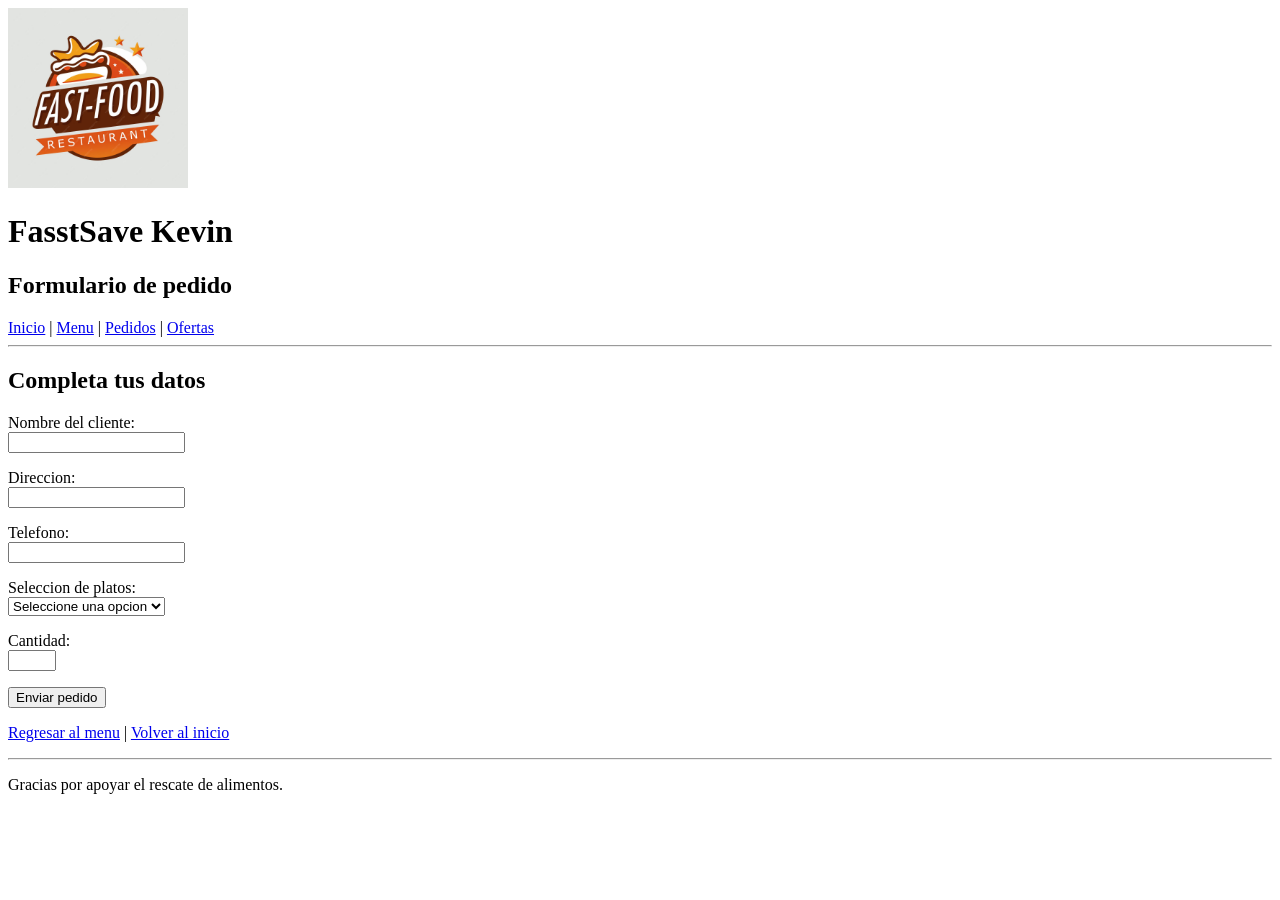
==== form_pedido.html @ 4fd83e37 "Subida de Avance de Proyecto Final 1" ====
<!DOCTYPE html>
<html lang="es">
<head>
  <meta charset="UTF-8">
  <meta name="viewport" content="width=device-width, initial-scale=1.0">
  <title>FoodSave - Formulario de pedido</title>
</head>
<body>
  <header>
    <img src="image.png" alt="Logo FasstSave Kevin" width="180">
    <h1>FasstSave Kevin</h1>
    <h2>Formulario de pedido</h2>
    <nav>
      <a href="index.html">Inicio</a> |
      <a href="menu.html">Menu</a> |
      <a href="pedidos.html">Pedidos</a> |
      <a href="ofertas.html">Ofertas</a>
    </nav>
    <hr>
  </header>

  <main>
    <h2>Completa tus datos</h2>
    <form action="pedidos.html" method="get">
      <p>
        <label for="cliente">Nombre del cliente:</label><br>
        <input type="text" id="cliente" name="cliente" required>
      </p>
      <p>
        <label for="direccion">Direccion:</label><br>
        <input type="text" id="direccion" name="direccion" required>
      </p>
      <p>
        <label for="telefono">Telefono:</label><br>
        <input type="tel" id="telefono" name="telefono" required>
      </p>
      <p>
        <label for="plato">Seleccion de platos:</label><br>
        <select id="plato" name="plato" required>
          <option value="">Seleccione una opcion</option>
          <option value="combo-ensaladas">Combo de ensaladas</option>
          <option value="sandwiches">Pack de sandwiches</option>
          <option value="postres">Postres variados</option>
          <option value="plato-casero">Plato casero</option>
        </select>
      </p>
      <p>
        <label for="cantidad">Cantidad:</label><br>
        <input type="number" id="cantidad" name="cantidad" min="1" max="20" required>
      </p>
      <p>
        <button type="submit">Enviar pedido</button>
      </p>
    </form>

    <p><a href="menu.html">Regresar al menu</a> | <a href="index.html">Volver al inicio</a></p>
  </main>

  <footer>
    <hr>
    <p>Gracias por apoyar el rescate de alimentos.</p>
  </footer>
</body>
</html>
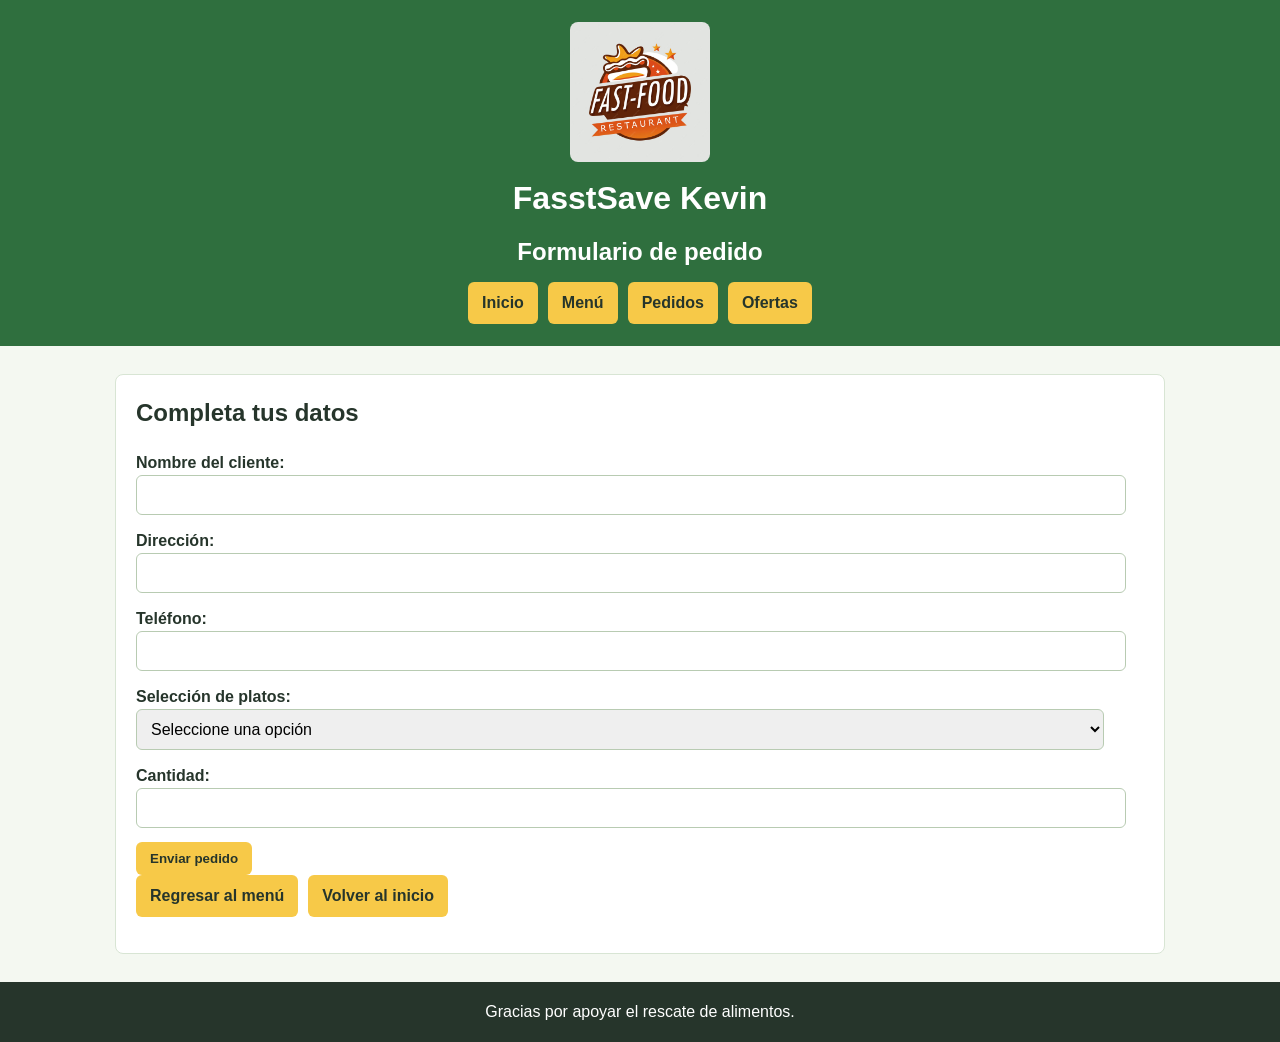
==== commit ce4ead51: "Add files via upload" ====
--- a/form_pedido.html
+++ b/form_pedido.html
@@ -3,61 +3,62 @@
 <head>
   <meta charset="UTF-8">
   <meta name="viewport" content="width=device-width, initial-scale=1.0">
-  <title>FoodSave - Formulario de pedido</title>
+  <title>FasstSave Kevin - Formulario de pedido</title>
+  <link rel="stylesheet" href="styles.css">
 </head>
 <body>
   <header>
-    <img src="image.png" alt="Logo FasstSave Kevin" width="180">
+    <img src="image.png" alt="Logo FasstSave Kevin">
     <h1>FasstSave Kevin</h1>
     <h2>Formulario de pedido</h2>
     <nav>
-      <a href="index.html">Inicio</a> |
-      <a href="menu.html">Menu</a> |
-      <a href="pedidos.html">Pedidos</a> |
+      <a href="index.html">Inicio</a>
+      <a href="menu.html">Menú</a>
+      <a href="pedidos.html">Pedidos</a>
       <a href="ofertas.html">Ofertas</a>
     </nav>
-    <hr>
   </header>
 
   <main>
+    <div class="tarjeta">
     <h2>Completa tus datos</h2>
     <form action="pedidos.html" method="get">
-      <p>
+      <div>
         <label for="cliente">Nombre del cliente:</label><br>
         <input type="text" id="cliente" name="cliente" required>
-      </p>
-      <p>
-        <label for="direccion">Direccion:</label><br>
+      </div>
+      <div>
+        <label for="direccion">Dirección:</label><br>
         <input type="text" id="direccion" name="direccion" required>
-      </p>
-      <p>
-        <label for="telefono">Telefono:</label><br>
+      </div>
+      <div>
+        <label for="telefono">Teléfono:</label><br>
         <input type="tel" id="telefono" name="telefono" required>
-      </p>
-      <p>
-        <label for="plato">Seleccion de platos:</label><br>
+      </div>
+      <div>
+        <label for="plato">Selección de platos:</label><br>
         <select id="plato" name="plato" required>
-          <option value="">Seleccione una opcion</option>
+          <option value="">Seleccione una opción</option>
           <option value="combo-ensaladas">Combo de ensaladas</option>
           <option value="sandwiches">Pack de sandwiches</option>
           <option value="postres">Postres variados</option>
           <option value="plato-casero">Plato casero</option>
         </select>
-      </p>
-      <p>
+      </div>
+      <div>
         <label for="cantidad">Cantidad:</label><br>
         <input type="number" id="cantidad" name="cantidad" min="1" max="20" required>
-      </p>
-      <p>
+      </div>
+      <div>
         <button type="submit">Enviar pedido</button>
-      </p>
+      </div>
     </form>
 
-    <p><a href="menu.html">Regresar al menu</a> | <a href="index.html">Volver al inicio</a></p>
+    <p class="acciones"><a class="boton" href="menu.html">Regresar al menú</a> <a class="boton" href="index.html">Volver al inicio</a></p>
+    </div>
   </main>
 
   <footer>
-    <hr>
     <p>Gracias por apoyar el rescate de alimentos.</p>
   </footer>
 </body>
--- a/styles.css
+++ b/styles.css
@@ -0,0 +1,245 @@
+body {
+  margin: 0;
+  font-family: Arial, Helvetica, sans-serif;
+  background: #f4f8f1;
+  color: #26352b;
+  line-height: 1.5;
+  min-height: 100vh;
+  display: grid;
+  grid-template-areas:
+    "header"
+    "content"
+    "footer";
+  grid-template-rows: auto 1fr auto;
+}
+
+
+
+
+header {
+  grid-area: header;
+  display: flex;
+  flex-direction: column;
+  align-items: center;
+  gap: 12px;
+  padding: 22px 16px;
+  background: #2f6f3e;
+  color: white;
+  text-align: center;
+}
+
+h1,
+h2,
+h3,
+p {
+  margin-top: 0;
+}
+
+header h1 {
+  margin-bottom: 0;
+  font-size: 2rem;
+}
+
+header p,
+header h2 {
+  margin-bottom: 0;
+}
+
+header img {
+  width: 140px;
+  border-radius: 8px;
+}
+
+nav {
+  display: flex;
+  flex-wrap: wrap;
+  justify-content: center;
+  gap: 10px;
+}
+
+
+
+
+nav a,
+.boton,
+button {
+  display: inline-block;
+  padding: 9px 14px;
+  border-radius: 6px;
+  background: #f7c948;
+  color: #26352b;
+  text-decoration: none;
+  font-weight: bold;
+  border: none;
+  cursor: pointer;
+  transition: background 0.3s ease, transform 0.3s ease;
+}
+
+nav a:hover,
+.boton:hover,
+button:hover {
+  background: #ffe08a;
+  transform: translateY(-2px);
+}
+
+main {
+  grid-area: content;
+  width: 92%;
+  max-width: 1050px;
+  margin: 28px auto;
+  display: grid;
+  gap: 20px;
+  animation: aparecer 0.8s ease;
+}
+
+.grid-dos {
+  grid-template-columns: 1.2fr 0.8fr;
+  align-items: start;
+}
+
+.tarjeta {
+  background: white;
+  border: 1px solid #d8e5d4;
+  border-radius: 8px;
+  padding: 20px;
+  transition: transform 0.3s ease;
+}
+
+.tarjeta:hover {
+  transform: translateY(-3px);
+}
+
+.lista-rapida {
+  display: grid;
+  gap: 10px;
+  padding-left: 18px;
+}
+
+
+
+
+
+.tabla-contenedor {
+  width: 100%;
+}
+
+table {
+  width: 100%;
+  border-collapse: collapse;
+  background: white;
+}
+
+th,
+td {
+  padding: 12px;
+  border: 1px solid #c9d9c2;
+  text-align: left;
+}
+
+th {
+  background: #2f6f3e;
+  color: white;
+}
+
+tr {
+  transition: background 0.3s ease;
+}
+
+tr:hover {
+  background: #eef7ea;
+}
+
+form {
+  display: grid;
+  gap: 14px;
+}
+
+label {
+  font-weight: bold;
+}
+
+input,
+select {
+  width: 96%;
+  padding: 10px;
+  border: 1px solid #b8cbb2;
+  border-radius: 6px;
+  font-size: 1rem;
+}
+
+input:focus,
+select:focus {
+  background: #f4f8f1;
+}
+
+.acciones {
+  display: flex;
+  flex-wrap: wrap;
+  gap: 10px;
+  align-items: center;
+}
+
+.nota {
+  background: #fff7d7;
+  border-left: 5px solid #f7c948;
+}
+
+
+
+
+
+
+footer {
+  grid-area: footer;
+  display: grid;
+  gap: 6px;
+  padding: 18px;
+  background: #26352b;
+  color: white;
+  text-align: center;
+}
+
+footer p {
+  margin: 0;
+}
+
+footer a {
+  color: #f7c948;
+}
+
+@keyframes aparecer {
+  from {
+    opacity: 0;
+    transform: translateY(12px);
+  }
+
+  to {
+    opacity: 1;
+    transform: translateY(0);
+  }
+}
+
+@media (max-width: 700px) {
+  header h1 {
+    font-size: 1.6rem;
+  }
+
+  .grid-dos {
+    grid-template-columns: 1fr;
+  }
+
+  nav {
+    flex-direction: column;
+    width: 100%;
+  }
+
+  nav a {
+    width: 100%;
+  }
+
+  th,
+  td {
+    padding: 10px;
+    font-size: 0.92rem;
+  }
+}
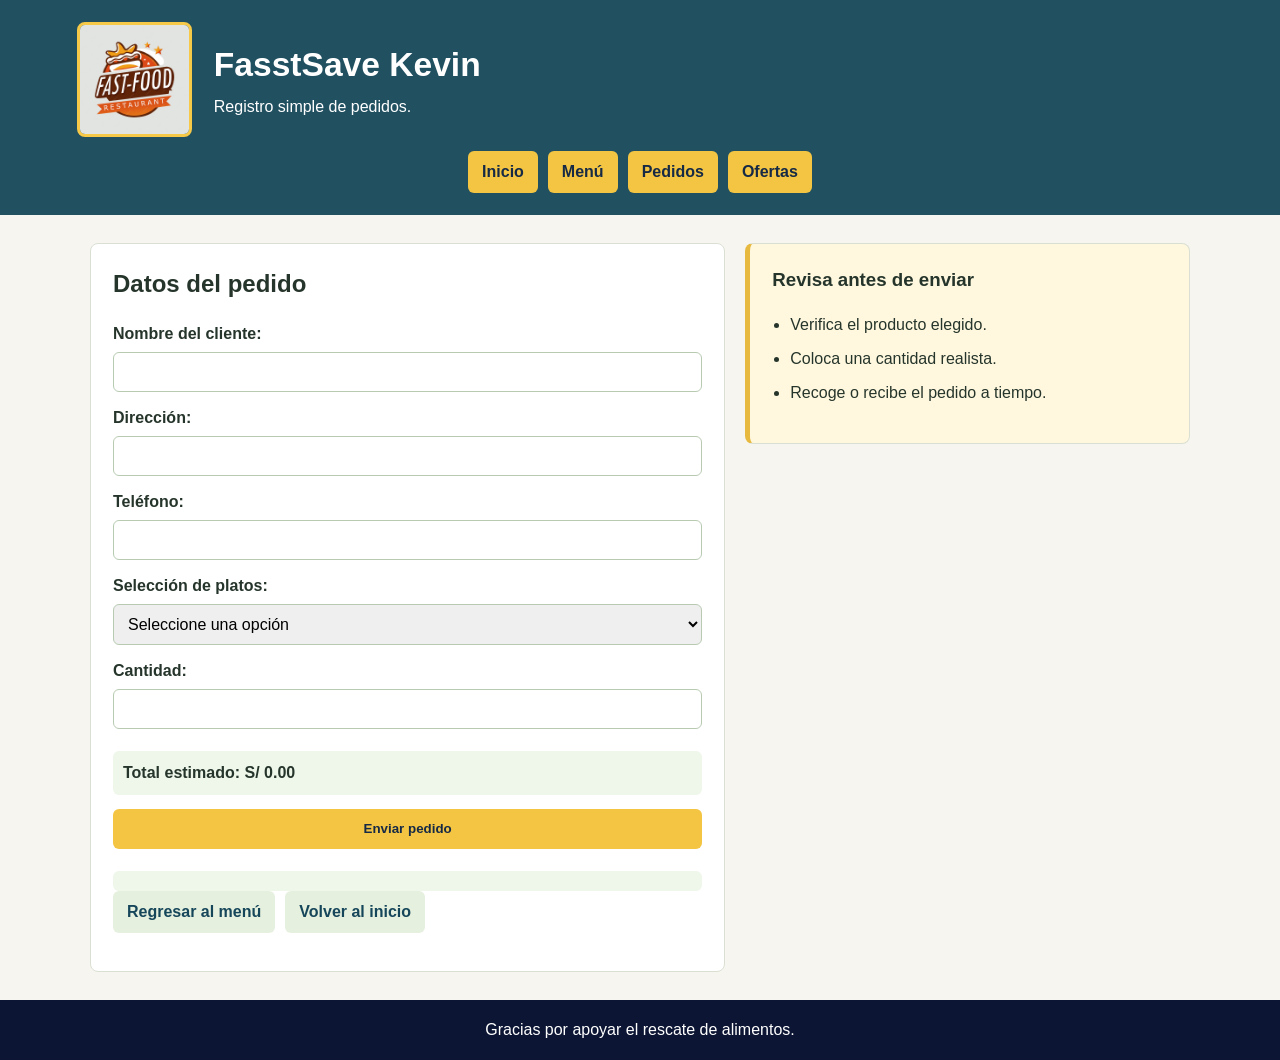
==== commit 5bddf849: "Avance de proyecto 3" ====
--- a/form_pedido.html
+++ b/form_pedido.html
@@ -1,4 +1,4 @@
-<!DOCTYPE html>
+﻿<!DOCTYPE html>
 <html lang="es">
 <head>
   <meta charset="UTF-8">
@@ -9,9 +9,12 @@
 <body>
   <header>
     <img src="image.png" alt="Logo FasstSave Kevin">
-    <h1>FasstSave Kevin</h1>
-    <h2>Formulario de pedido</h2>
-    <nav>
+    <div class="encabezado-texto">
+      <h1>FasstSave Kevin</h1>
+      <p>Registro simple de pedidos.</p>
+    </div>
+    <button class="menu-toggle" type="button" onclick="toggleMenu()">☰</button>
+    <nav id="menu-principal">
       <a href="index.html">Inicio</a>
       <a href="menu.html">Menú</a>
       <a href="pedidos.html">Pedidos</a>
@@ -19,47 +22,60 @@
     </nav>
   </header>
 
-  <main>
-    <div class="tarjeta">
-    <h2>Completa tus datos</h2>
-    <form action="pedidos.html" method="get">
-      <div>
-        <label for="cliente">Nombre del cliente:</label><br>
-        <input type="text" id="cliente" name="cliente" required>
-      </div>
-      <div>
-        <label for="direccion">Dirección:</label><br>
-        <input type="text" id="direccion" name="direccion" required>
-      </div>
-      <div>
-        <label for="telefono">Teléfono:</label><br>
-        <input type="tel" id="telefono" name="telefono" required>
-      </div>
-      <div>
-        <label for="plato">Selección de platos:</label><br>
-        <select id="plato" name="plato" required>
-          <option value="">Seleccione una opción</option>
-          <option value="combo-ensaladas">Combo de ensaladas</option>
-          <option value="sandwiches">Pack de sandwiches</option>
-          <option value="postres">Postres variados</option>
-          <option value="plato-casero">Plato casero</option>
-        </select>
-      </div>
-      <div>
-        <label for="cantidad">Cantidad:</label><br>
-        <input type="number" id="cantidad" name="cantidad" min="1" max="20" required>
-      </div>
-      <div>
+  <main class="pagina-pedido pagina-form grid-dos">
+    <section class="tarjeta">
+      <h2>Datos del pedido</h2>
+      <form id="form-pedido" action="pedidos.html" method="get">
+        <div>
+          <label for="cliente">Nombre del cliente:</label>
+          <input type="text" id="cliente" name="cliente" required>
+        </div>
+        <div>
+          <label for="direccion">Dirección:</label>
+          <input type="text" id="direccion" name="direccion" required>
+        </div>
+        <div>
+          <label for="telefono">Teléfono:</label>
+          <input type="tel" id="telefono" name="telefono" required>
+        </div>
+        <div>
+          <label for="plato">Selección de platos:</label>
+          <select id="plato" name="plato" required>
+            <option value="">Seleccione una opción</option>
+            <option value="combo-ensaladas">Combo de ensaladas</option>
+            <option value="sandwiches">Pack de sandwiches</option>
+            <option value="postres">Postres variados</option>
+            <option value="plato-casero">Plato casero</option>
+          </select>
+        </div>
+        <div>
+          <label for="cantidad">Cantidad:</label>
+          <input type="number" id="cantidad" name="cantidad" min="1" max="20" required>
+        </div>
+        <p id="total-pedido" class="mensaje">Total estimado: S/ 0.00</p>
         <button type="submit">Enviar pedido</button>
-      </div>
-    </form>
+        <p id="mensaje-pedido" class="mensaje"></p>
+      </form>
+      <p class="acciones"><a class="boton secundario" href="menu.html">Regresar al menú</a> <a class="boton secundario" href="index.html">Volver al inicio</a></p>
+    </section>
 
-    <p class="acciones"><a class="boton" href="menu.html">Regresar al menú</a> <a class="boton" href="index.html">Volver al inicio</a></p>
-    </div>
+    <aside class="tarjeta nota resumen-pedido">
+      <h3>Revisa antes de enviar</h3>
+      <ul>
+        <li>Verifica el producto elegido.</li>
+        <li>Coloca una cantidad realista.</li>
+        <li>Recoge o recibe el pedido a tiempo.</li>
+      </ul>
+    </aside>
   </main>
 
   <footer>
     <p>Gracias por apoyar el rescate de alimentos.</p>
   </footer>
+  <script src="app.js"></script>
 </body>
 </html>
+
+
+
+
--- a/styles.css
+++ b/styles.css
@@ -1,7 +1,16 @@
+﻿/* Estilos generales de mi pagina */
+* {
+  box-sizing: border-box;
+}
+
+@view-transition {
+  navigation: auto;
+}
+
 body {
   margin: 0;
   font-family: Arial, Helvetica, sans-serif;
-  background: #f4f8f1;
+  background: #f6f5ef;
   color: #26352b;
   line-height: 1.5;
   min-height: 100vh;
@@ -11,21 +20,7 @@
     "content"
     "footer";
   grid-template-rows: auto 1fr auto;
-}
-
-
-
-
-header {
-  grid-area: header;
-  display: flex;
-  flex-direction: column;
-  align-items: center;
-  gap: 12px;
-  padding: 22px 16px;
-  background: #2f6f3e;
-  color: white;
-  text-align: center;
+  animation: desvanecer-pagina 0.45s ease both;
 }
 
 h1,
@@ -35,96 +30,352 @@
   margin-top: 0;
 }
 
+main {
+  grid-area: content;
+  width: 92%;
+  max-width: 1100px;
+  margin: 28px auto;
+  display: grid;
+  gap: 20px;
+  animation: entrada-suave 0.5s ease both;
+}
+
+/* Encabezado y menu de navegacion */
+header {
+  grid-area: header;
+  display: grid;
+  grid-template-columns: auto 1fr;
+  gap: 14px 22px;
+  align-items: center;
+  padding: 22px 6%;
+  background: #215061;
+  color: white;
+}
+
+header img {
+  width: 115px;
+  border: 3px solid #f7c948;
+  border-radius: 8px;
+  background: white;
+}
+
 header h1 {
   margin-bottom: 0;
-  font-size: 2rem;
-}
-
-header p,
-header h2 {
+  font-size: 2.1rem;
+}
+
+header p {
   margin-bottom: 0;
 }
 
-header img {
-  width: 140px;
-  border-radius: 8px;
+.encabezado-texto {
+  display: grid;
+  gap: 4px;
 }
 
 nav {
+  grid-column: 1 / -1;
   display: flex;
   flex-wrap: wrap;
   justify-content: center;
   gap: 10px;
 }
 
-
-
-
+.menu-toggle {
+  display: none;
+  justify-self: end;
+  min-width: 44px;
+  font-size: 1.2rem;
+}
+
+/* Botones */
 nav a,
 .boton,
 button {
-  display: inline-block;
+  display: inline-flex;
+  align-items: center;
+  justify-content: center;
+  min-height: 40px;
   padding: 9px 14px;
+  border: none;
   border-radius: 6px;
-  background: #f7c948;
-  color: #26352b;
+  background: #f4c542;
+  color: #162a46;
+  font-weight: bold;
   text-decoration: none;
-  font-weight: bold;
-  border: none;
   cursor: pointer;
-  transition: background 0.3s ease, transform 0.3s ease;
+  animation: flotar-boton 2.8s ease-in-out infinite;
+  transition: background 0.2s ease, transform 0.2s ease, box-shadow 0.2s ease, opacity 0.2s ease;
 }
 
 nav a:hover,
 .boton:hover,
 button:hover {
   background: #ffe08a;
-  transform: translateY(-2px);
-}
-
-main {
-  grid-area: content;
-  width: 92%;
-  max-width: 1050px;
-  margin: 28px auto;
-  display: grid;
-  gap: 20px;
-  animation: aparecer 0.8s ease;
-}
-
+  opacity: 0.94;
+  transform: translateY(-3px);
+  box-shadow: 0 0 12px rgba(244, 197, 66, 0.65), 0 6px 14px rgba(12, 21, 51, 0.16);
+}
+
+.boton.secundario {
+  background: #e6f0df;
+  color: #16465a;
+}
+
+/* todo lo que se vuelve a utilizar para todas las paginas */
 .grid-dos {
   grid-template-columns: 1.2fr 0.8fr;
   align-items: start;
 }
 
+.pagina-form {
+  grid-template-columns: minmax(280px, 1fr) minmax(240px, 0.7fr);
+}
+
+.ancho-completo {
+  grid-column: 1 / -1;
+}
+
 .tarjeta {
+  padding: 22px;
+  border: 1px solid #d9dfd2;
+  border-radius: 8px;
   background: white;
+  transition: opacity 0.2s ease, transform 0.2s ease, border-color 0.2s ease, box-shadow 0.2s ease;
+}
+
+.tarjeta:hover,
+.producto:hover,
+.oferta:hover {
+  opacity: 0.97;
+  transform: translateY(-5px);
+  border-color: #c4d0bc;
+  box-shadow: 0 6px 16px rgba(38, 53, 43, 0.08);
+}
+
+.nota {
+  border-left: 5px solid #e7b93f;
+  background: #fff8df;
+}
+
+.mensaje {
+  margin: 8px 0 0;
+  padding: 10px;
+  border-radius: 6px;
+  background: #eef7ea;
+  color: #26352b;
+  font-weight: bold;
+}
+
+.mensaje.error {
+  background: #ffe1df;
+  color: #9c1c12;
+}
+
+.mensaje.exito {
+  background: #d8f3dc;
+  color: #1b6b34;
+}
+
+.campo-error {
+  border-color: #d64232;
+  background: #fff5f4;
+}
+
+.acciones {
+  display: flex;
+  flex-wrap: wrap;
+  gap: 10px;
+  align-items: center;
+}
+
+.etiqueta,
+.descuento,
+.estado {
+  display: inline-flex;
+  width: fit-content;
+  padding: 5px 10px;
+  border-radius: 999px;
+  font-size: 0.85rem;
+  font-weight: bold;
+}
+
+.etiqueta,
+.descuento {
+  background: #d96436;
+  color: white;
+}
+
+.precio {
+  display: flex;
+  flex-wrap: wrap;
+  gap: 10px;
+  align-items: center;
+}
+
+.precio strong {
+  color: #e9551c;
+  font-size: 1.25rem;
+}
+
+/* Inicio */
+.pagina-inicio .tarjeta-principal {
+  display: grid;
+  gap: 12px;
+  min-height: 270px;
+  align-content: center;
+  animation: levantar 0.55s ease both;
+}
+
+.pagina-inicio .panel-js {
+  border-left: 5px solid #4b8da5;
+}
+
+.pasos {
+  display: grid;
+  gap: 16px;
+}
+
+.pasos article {
+  display: grid;
+  gap: 10px;
+  padding: 16px;
   border: 1px solid #d8e5d4;
   border-radius: 8px;
-  padding: 20px;
-  transition: transform 0.3s ease;
-}
-
-.tarjeta:hover {
-  transform: translateY(-3px);
-}
-
-.lista-rapida {
+  background: white;
+  transition: opacity 0.2s ease, transform 0.2s ease, border-color 0.2s ease, box-shadow 0.2s ease;
+}
+
+.pasos strong {
+  display: grid;
+  place-items: center;
+  width: 34px;
+  height: 34px;
+  border-radius: 50%;
+  background: #16465a;
+  color: white;
+}
+
+/* Logear */
+.pagina-login .tarjeta {
+  animation: levantar 0.55s ease both;
+}
+
+/* Registrar  */
+.pagina-registro .tarjeta {
+  animation: levantar 0.55s ease both;
+}
+
+/*  Menu de Comidas */
+.pagina-menu {
+  grid-template-columns: 1fr;
+}
+
+.pagina-menu .producto {
+  animation: entrada-suave 0.55s ease both;
+}
+
+.pagina-menu .producto:nth-child(2) {
+  animation-delay: 0.08s;
+}
+
+.pagina-menu .producto:nth-child(3) {
+  animation-delay: 0.16s;
+}
+
+.pagina-menu .producto:nth-child(4) {
+  animation-delay: 0.24s;
+}
+
+.menu-grid {
+  display: grid;
+  gap: 16px;
+  grid-template-columns: repeat(4, minmax(0, 1fr));
+}
+
+.producto {
+  display: grid;
+  gap: 10px;
+  padding: 16px;
+  border: 1px solid #d8e5d4;
+  border-radius: 8px;
+  background: white;
+  transition: opacity 0.2s ease, transform 0.2s ease, border-color 0.2s ease, box-shadow 0.2s ease;
+}
+
+.imagen-producto {
+  width: 100%;
+  height: 150px;
+  object-fit: cover;
+  border: 1px solid #d8e5d4;
+  border-radius: 8px;
+}
+
+.imagen-producto:hover {
+  opacity: 0.92;
+  box-shadow: 0 4px 12px rgba(33, 80, 97, 0.14);
+}
+
+/* Formulario de Pedido */
+.pagina-pedido .tarjeta {
+  animation: levantar 0.55s ease both;
+}
+
+form {
+  display: grid;
+  gap: 14px;
+}
+
+form div {
+  display: grid;
+  gap: 6px;
+}
+
+label {
+  font-weight: bold;
+}
+
+input,
+select {
+  width: 100%;
+  padding: 10px;
+  border: 1px solid #b8cbb2;
+  border-radius: 6px;
+  font-size: 1rem;
+  transition: border-color 0.3s ease, box-shadow 0.3s ease, background 0.3s ease;
+}
+
+input:focus,
+select:focus {
+  outline: none;
+  background: #f4f8f1;
+  border-color: #f7c948;
+  box-shadow: 0 0 0 3px rgba(247, 201, 72, 0.25);
+}
+
+.resumen-pedido ul {
   display: grid;
   gap: 10px;
   padding-left: 18px;
 }
 
-
-
-
+/* Tabla de Pedidos */
+.pagina-tabla {
+  grid-template-columns: 1fr;
+}
+
+.pagina-tabla table {
+  animation: entrada-suave 0.55s ease both;
+}
 
 .tabla-contenedor {
   width: 100%;
+  overflow-x: auto;
 }
 
 table {
   width: 100%;
+  min-width: 720px;
   border-collapse: collapse;
   background: white;
 }
@@ -137,64 +388,83 @@
 }
 
 th {
-  background: #2f6f3e;
+  background: #16465a;
   color: white;
 }
 
 tr {
-  transition: background 0.3s ease;
+  transition: background 0.2s ease;
 }
 
 tr:hover {
   background: #eef7ea;
 }
 
-form {
-  display: grid;
-  gap: 14px;
-}
-
-label {
-  font-weight: bold;
-}
-
-input,
-select {
-  width: 96%;
-  padding: 10px;
-  border: 1px solid #b8cbb2;
-  border-radius: 6px;
-  font-size: 1rem;
-}
-
-input:focus,
-select:focus {
-  background: #f4f8f1;
-}
-
-.acciones {
-  display: flex;
-  flex-wrap: wrap;
-  gap: 10px;
-  align-items: center;
-}
-
-.nota {
-  background: #fff7d7;
-  border-left: 5px solid #f7c948;
-}
-
-
-
-
-
-
+.estado.enviado {
+  background: #d8f3dc;
+  color: #1b6b34;
+}
+
+.estado.proceso {
+  background: #fff1bd;
+  color: #8a6200;
+}
+
+.estado.preparando {
+  background: #dceeff;
+  color: #16465a;
+}
+
+/* Pagina Ofertas Especiales */
+.pagina-ofertas .tarjeta {
+  animation: levantar 0.55s ease both;
+}
+
+.ofertas-grid {
+  display: grid;
+  gap: 16px;
+  grid-template-columns: repeat(2, minmax(0, 1fr));
+}
+
+.oferta {
+  display: grid;
+  gap: 10px;
+  padding: 16px;
+  border: 1px solid #d8e5d4;
+  border-radius: 8px;
+  background: white;
+  transition: opacity 0.2s ease, transform 0.2s ease, border-color 0.2s ease, box-shadow 0.2s ease;
+}
+
+.oferta.destacada {
+  grid-column: 1 / -1;
+  background: #fff8df;
+}
+
+.imagen-oferta {
+  width: 100%;
+  height: 150px;
+  object-fit: cover;
+  border: 1px solid #d8e5d4;
+  border-radius: 8px;
+}
+
+.imagen-oferta:hover {
+  opacity: 0.92;
+  box-shadow: 0 4px 12px rgba(33, 80, 97, 0.14);
+}
+
+.oferta.destacada .imagen-oferta {
+  height: 190px;
+}
+
+/* parte baja de las paginas generales */
 footer {
   grid-area: footer;
   display: grid;
   gap: 6px;
   padding: 18px;
-  background: #26352b;
+  background: #0c1533;
   color: white;
   text-align: center;
 }
@@ -207,10 +477,11 @@
   color: #f7c948;
 }
 
-@keyframes aparecer {
+/* Animaciones generales que agregue */
+@keyframes entrada-suave {
   from {
     opacity: 0;
-    transform: translateY(12px);
+    transform: translateY(10px);
   }
 
   to {
@@ -219,21 +490,87 @@
   }
 }
 
+@keyframes desvanecer-pagina {
+  from {
+    opacity: 0;
+  }
+
+  to {
+    opacity: 1;
+  }
+}
+
+@keyframes levantar {
+  from {
+    opacity: 0;
+    transform: translateY(16px);
+  }
+
+  to {
+    opacity: 1;
+    transform: translateY(0);
+  }
+}
+
+@keyframes flotar-boton {
+  0% {
+    transform: translateY(0);
+  }
+
+  50% {
+    transform: translateY(-3px);
+  }
+
+  100% {
+    transform: translateY(0);
+  }
+}
+
+/* Diseno responsive */
+@media (max-width: 900px) {
+  .menu-grid,
+  .ofertas-grid,
+  .grid-dos,
+  .pagina-form {
+    grid-template-columns: 1fr 1fr;
+  }
+}
+
 @media (max-width: 700px) {
+  header {
+    grid-template-columns: 1fr;
+    justify-items: center;
+    text-align: center;
+  }
+
   header h1 {
     font-size: 1.6rem;
   }
 
-  .grid-dos {
+  .grid-dos,
+  .pagina-form,
+  .menu-grid,
+  .ofertas-grid {
     grid-template-columns: 1fr;
   }
 
   nav {
+    display: none;
     flex-direction: column;
     width: 100%;
   }
 
-  nav a {
+  nav.abierto {
+    display: flex;
+  }
+
+  .menu-toggle {
+    display: inline-flex;
+  }
+
+  nav a,
+  .boton,
+  button {
     width: 100%;
   }
 
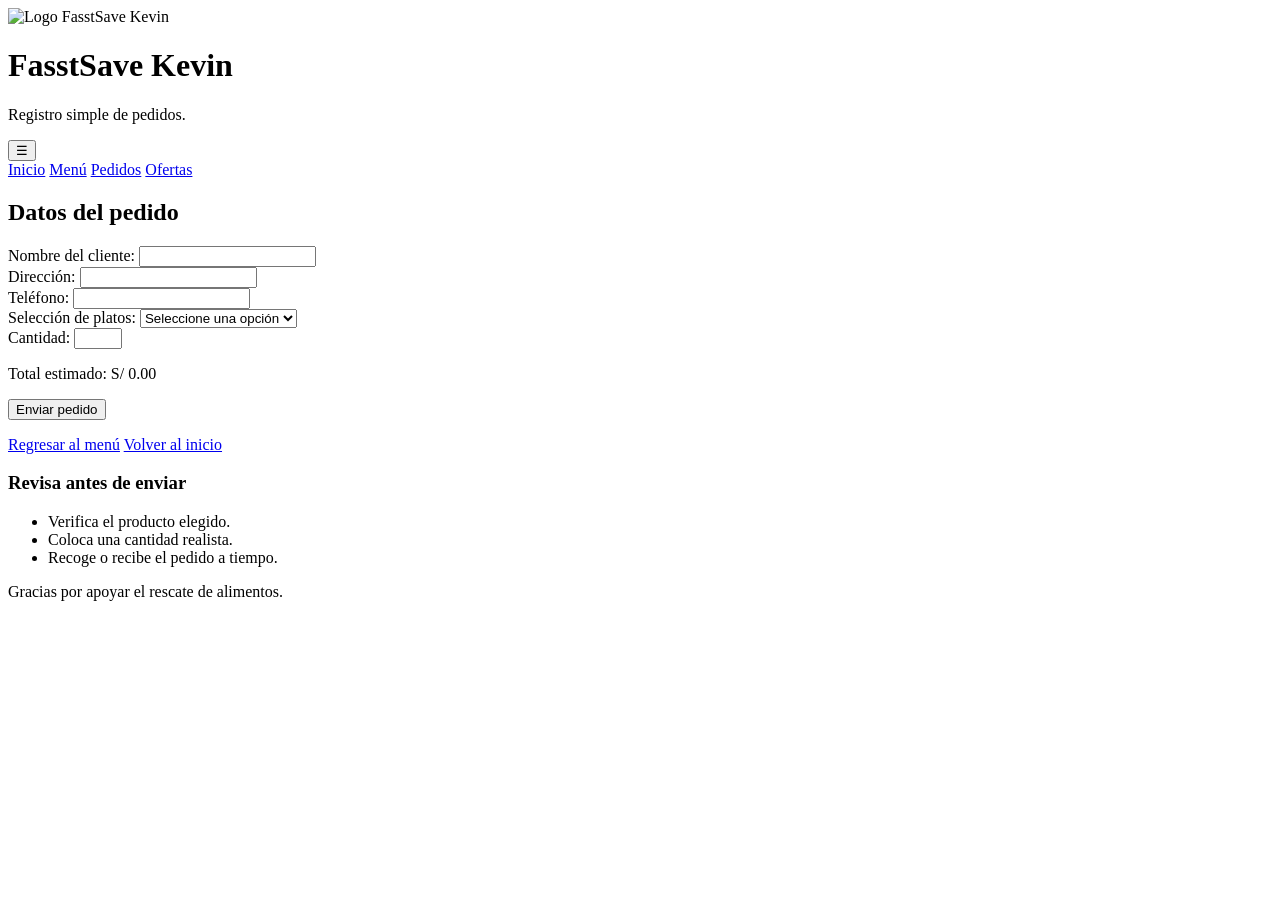
==== commit a5d9b6ff: "Proyecto Final" ====
--- a/form_pedido.html
+++ b/form_pedido.html
@@ -4,11 +4,13 @@
   <meta charset="UTF-8">
   <meta name="viewport" content="width=device-width, initial-scale=1.0">
   <title>FasstSave Kevin - Formulario de pedido</title>
-  <link rel="stylesheet" href="styles.css">
+  <link rel="stylesheet" href="css/general.css">
+  <link rel="stylesheet" href="css/form_pedido.css">
+  <link rel="stylesheet" href="css/responsive.css">
 </head>
 <body>
   <header>
-    <img src="image.png" alt="Logo FasstSave Kevin">
+    <img src="img/image.png" alt="Logo FasstSave Kevin">
     <div class="encabezado-texto">
       <h1>FasstSave Kevin</h1>
       <p>Registro simple de pedidos.</p>
@@ -72,7 +74,8 @@
   <footer>
     <p>Gracias por apoyar el rescate de alimentos.</p>
   </footer>
-  <script src="app.js"></script>
+  <script src="js/app.js"></script>
+  <script src="js/form_pedido.js"></script>
 </body>
 </html>
 
